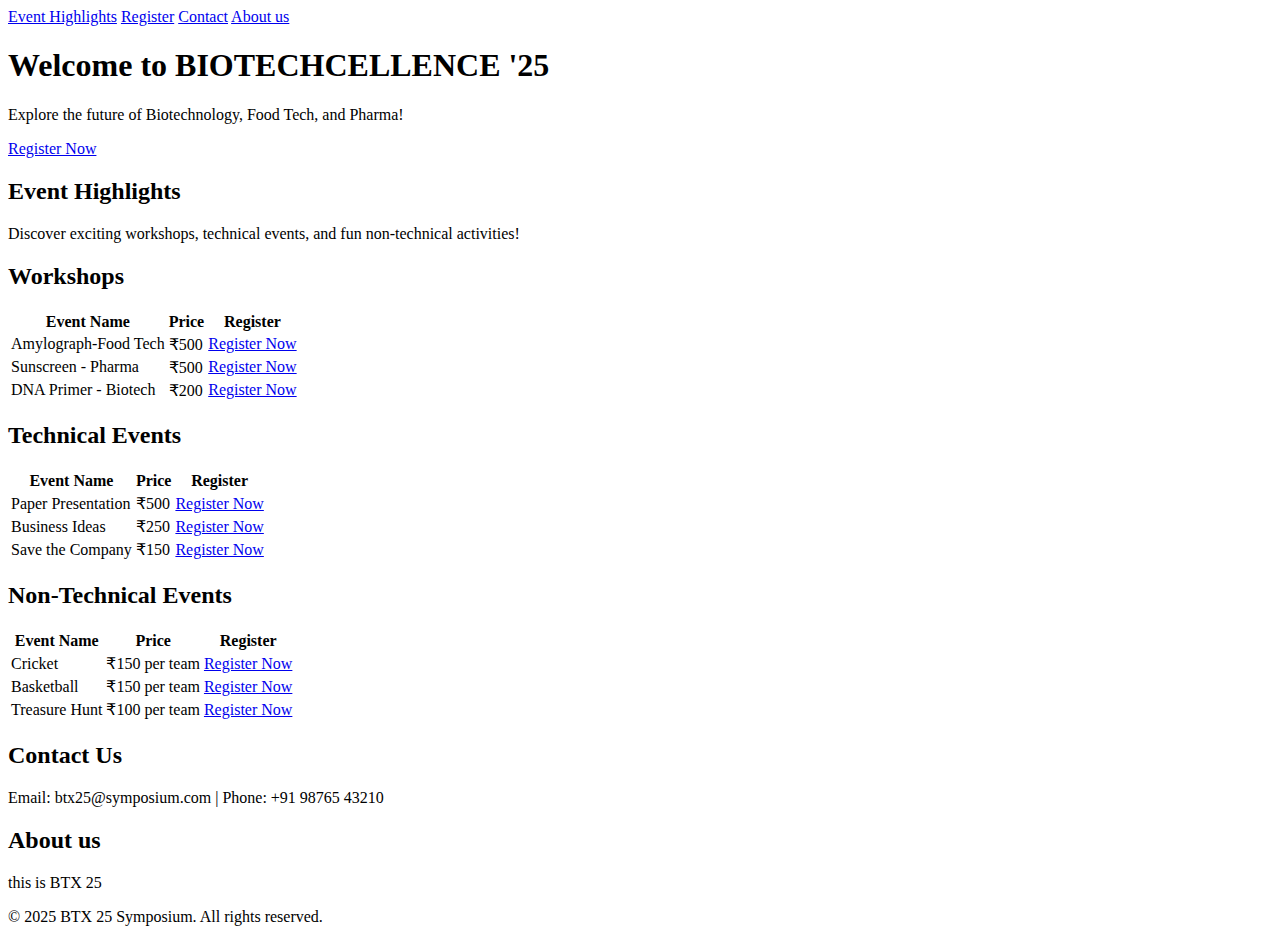
==== index.html @ beda11d8 "Update and rename Index.html to index.html" ====
<!DOCTYPE html>
<html lang="en">
<head>
    <meta charset="UTF-8">
    <meta name="viewport" content="width=device-width, initial-scale=1.0">
    <title>BTX 25 Symposium</title>
    <link rel="stylesheet" href="styles.css">
</head>
<body>
    <header>
        <nav>
            <a href="#event-highlights">Event Highlights</a>
            <a href="#event-table">Register</a>
            <a href="#contact">Contact</a>
            <a href="#About">About us</a>
        </nav>
    </header>

    <section class="hero">
        <h1>Welcome to BIOTECHCELLENCE '25</h1>
        <p>Explore the future of Biotechnology, Food Tech, and Pharma!</p>
        <a href="#event-table" class="btn-register scroll-to-table">Register Now</a>
    </section>

    <section id="event-highlights">
        <h2>Event Highlights</h2>
        <p>Discover exciting workshops, technical events, and fun non-technical activities!</p>
    </section>

    <section id="event-table">
        <h2>Workshops</h2>
        <table>
            <tr><th>Event Name</th><th>Price</th><th>Register</th></tr>
            <tr><td>Amylograph-Food Tech</td><td>₹500</td><td><a href="#" class="btn-register" data-link="Amylograph.html">Register Now</a></td></tr>
            <tr><td>Sunscreen - Pharma</td><td>₹500</td><td><a href="#" class="btn-register" data-link="Sunscreen.html">Register Now</a></td></tr>
            <tr><td>DNA Primer - Biotech</td><td>₹200</td><td><a href="#" class="btn-register" data-link="DNA.html">Register Now</a></td></tr>
        </table>

        <h2>Technical Events</h2>
        <table>
            <tr><th>Event Name</th><th>Price</th><th>Register</th></tr>
            <tr><td>Paper Presentation</td><td>₹500</td><td><a href="#" class="btn-register" data-link="Paper presentation.html">Register Now</a></td></tr>
            <tr><td>Business Ideas</td><td>₹250</td><td><a href="#" class="btn-register" data-link="business ideas.html">Register Now</a></td></tr>
            <tr><td>Save the Company</td><td>₹150</td><td><a href="#" class="btn-register" data-link="save the company.html">Register Now</a></td></tr>
        </table>

        <h2>Non-Technical Events</h2>
        <table>
            <tr><th>Event Name</th><th>Price</th><th>Register</th></tr>
            <tr><td>Cricket</td><td>₹150 per team</td><td><a href="#" class="btn-register" data-link="cricket.html">Register Now</a></td></tr>
            <tr><td>Basketball</td><td>₹150 per team</td><td><a href="#" class="btn-register" data-link="basket ball.html">Register Now</a></td></tr>
            <tr><td>Treasure Hunt</td><td>₹100 per team</td><td><a href="#" class="btn-register" data-link="treasure hunt.html">Register Now</a></td></tr>
        </table>
    </section>

    <section id="contact">
        <h2>Contact Us</h2>
        <p>Email: btx25@symposium.com | Phone: +91 98765 43210</p>

    </section>

    <section id="About">
        <h2>About us</h2>
        <p>this is BTX 25</p>
    </section>

    <footer>
        <p>&copy; 2025 BTX 25 Symposium. All rights reserved.</p>
    </footer>

    <script src="script.js"></script>
</body>
</html>
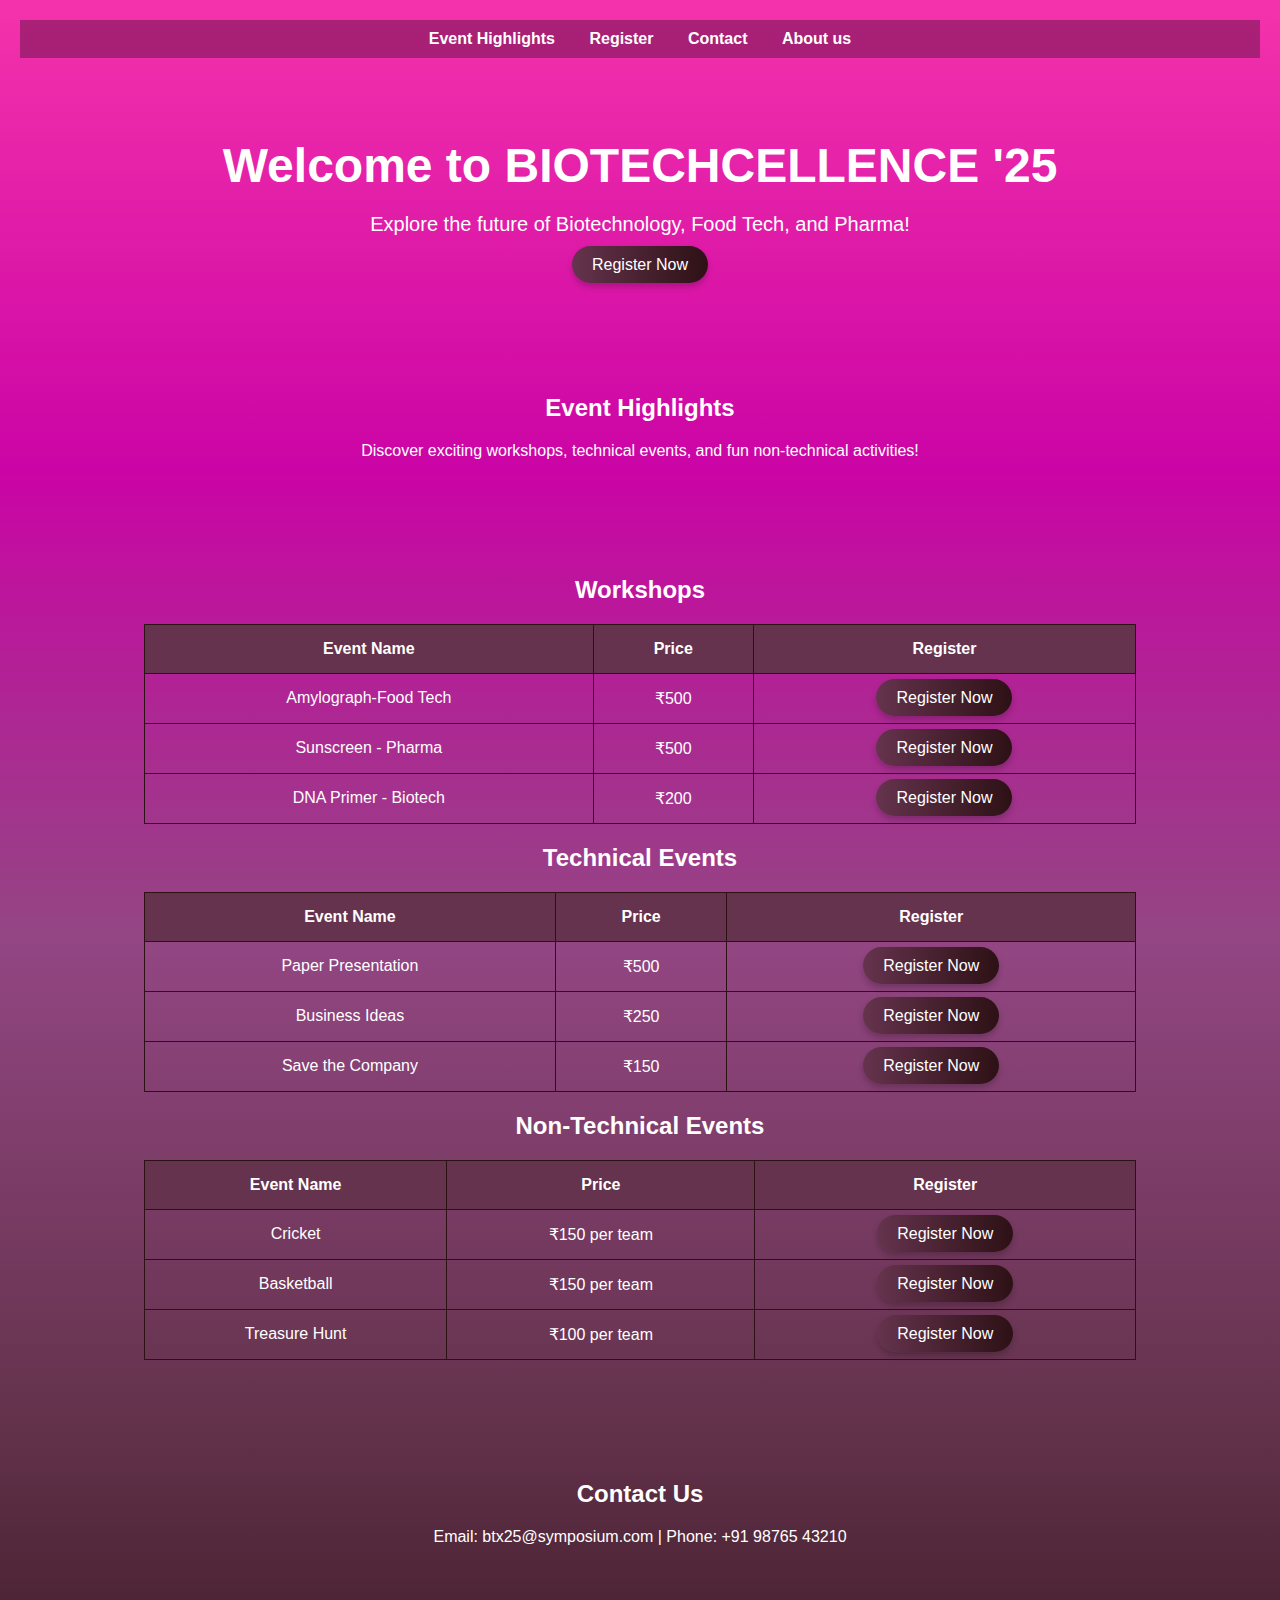
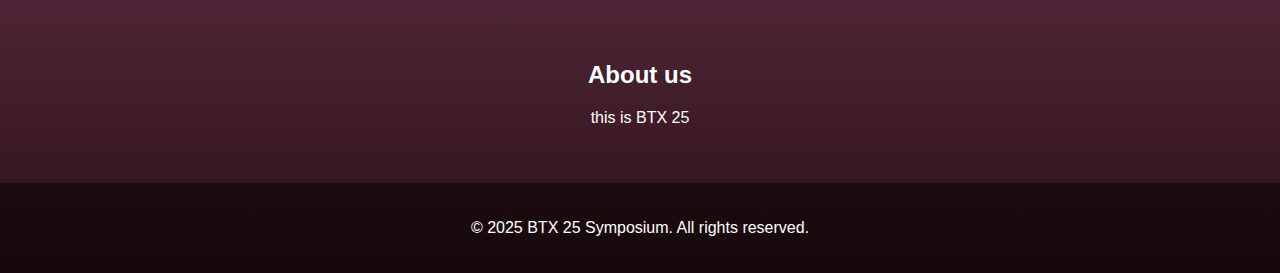
==== commit 6f7ffc97: "Update index.html" ====
--- a/index.html
+++ b/index.html
@@ -4,7 +4,7 @@
     <meta charset="UTF-8">
     <meta name="viewport" content="width=device-width, initial-scale=1.0">
     <title>BTX 25 Symposium</title>
-    <link rel="stylesheet" href="styles.css">
+    <link rel="stylesheet" href="style.css">
 </head>
 <body>
     <header>
@@ -67,7 +67,6 @@
     <footer>
         <p>&copy; 2025 BTX 25 Symposium. All rights reserved.</p>
     </footer>
-
     <script src="script.js"></script>
 </body>
 </html>
--- a/style.css
+++ b/style.css
@@ -0,0 +1,78 @@
+html {
+    scroll-behavior: smooth;
+}
+body { 
+    font-family: Arial, sans-serif; 
+    margin: 0; 
+    padding: 0; 
+    background: linear-gradient(180deg, #F433AB, #CB04A5, #934683, #65334D, #2D1115); 
+    color: white;
+    text-align: center;
+}
+header { 
+    background: transparent; 
+    padding: 20px; 
+}
+nav { 
+    background: rgba(0, 0, 0, 0.3); 
+    padding: 10px; 
+}
+nav a { 
+    color: white; 
+    margin: 0 15px; 
+    text-decoration: none; 
+    font-weight: bold; 
+}
+.hero { 
+    padding: 60px 20px; 
+    background: transparent; 
+}
+.hero h1 { 
+    font-size: 48px; 
+    margin: 0; 
+}
+.hero p { 
+    font-size: 20px; 
+}
+.btn-register { 
+    background: linear-gradient(90deg, #65334D, #2D1115); 
+    color: white; 
+    padding: 10px 20px; 
+    border: none; 
+    cursor: pointer; 
+    font-size: 16px; 
+    border-radius: 20px; 
+    text-decoration: none; 
+    transition: transform 0.3s, background 0.3s; 
+    box-shadow: 0 4px 6px rgba(0, 0, 0, 0.2);
+}
+.btn-register:hover { 
+    background: linear-gradient(90deg, #2D1115, #65334D); 
+    transform: scale(1.1); 
+}
+section { 
+    padding: 40px 20px; 
+    background: transparent; 
+}
+table { 
+    width: 80%; 
+    margin: 20px auto; 
+    border-collapse: collapse; 
+}
+th, td { 
+    border: 1px solid #2D1115; 
+    padding: 15px; 
+}
+th { 
+    background-color: #65334D; 
+    color: white; 
+}
+footer { 
+    background: rgba(0, 0, 0, 0.5); 
+    color: white; 
+    padding: 20px; 
+}
+.container { 
+    max-width: 1200px; 
+    margin: 0 auto; 
+}
